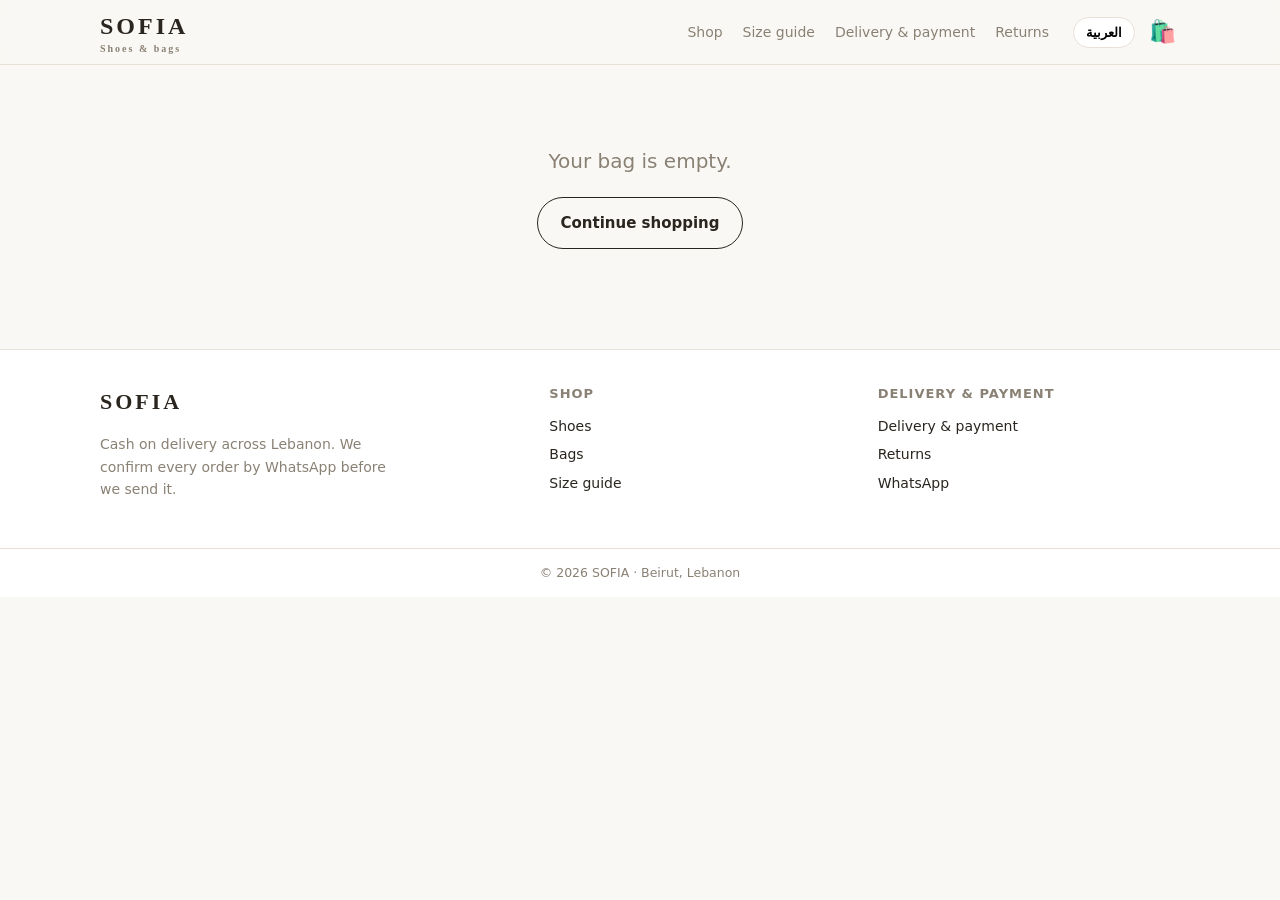
==== cart.html @ d4a5d2b3 "Build bilingual SOFIA storefront (EN/AR, COD + WhatsApp) Static, no-build storefront generated from " ====
<!doctype html>
<html lang="en" dir="ltr">
<head>
  <meta charset="utf-8">
  <meta name="viewport" content="width=device-width, initial-scale=1">
  <title>Cart · SOFIA</title>
  <meta name="description" content="SOFIA — shoes & bags. Cash on delivery across Lebanon.">
  <link rel="icon" href="data:image/svg+xml,<svg xmlns='http://www.w3.org/2000/svg' viewBox='0 0 32 32'><text y='26' font-size='26'>🛍️</text></svg>">
  <link rel="stylesheet" href="assets/site.css">
</head>
<body data-page="cart" data-root="">
  <div data-site-head></div>
  <main id="app"></main>
  <div data-site-foot></div>
  <script src="assets/site.js"></script>
  <script src="assets/content.js"></script>
  <script src="assets/pages.js"></script>
</body>
</html>
---- assets/site.css ----
/* ---- SOFIA storefront — shared styles ------------------------------------ */
:root {
  --bg: #faf8f4;
  --panel: #ffffff;
  --ink: #2a251f;
  --muted: #8a8175;
  --line: #e7e0d6;
  --accent: #6e1e2c;      /* burgundy — from the locked colour list */
  --accent-ink: #ffffff;
  --gold: #c9a227;
  --ok: #2e6b4f;
  --warn: #b3202c;
  --radius: 14px;
  --shadow: 0 8px 30px rgba(42, 37, 31, 0.08);
  --wrap: 1120px;
  --serif: Georgia, "Times New Roman", serif;
  --sans: system-ui, -apple-system, "Segoe UI", Roboto, "Helvetica Neue", Arial, sans-serif;
}
:root[lang="ar"] { --serif: "Segoe UI", Tahoma, Arial, sans-serif; }

* { box-sizing: border-box; }
html, body { margin: 0; }
body {
  background: var(--bg);
  color: var(--ink);
  font-family: var(--sans);
  line-height: 1.6;
  -webkit-font-smoothing: antialiased;
}
img { display: block; max-width: 100%; }
a { color: inherit; }
[hidden] { display: none !important; }

.wrap { max-width: var(--wrap); margin: 0 auto; padding: 0 20px; }
h1, h2, h3 { font-family: var(--serif); font-weight: 600; line-height: 1.2; }
.muted { color: var(--muted); }
.center { text-align: center; }

/* ---- buttons ------------------------------------------------------------- */
.btn {
  display: inline-flex; align-items: center; justify-content: center; gap: 8px;
  border: 1px solid var(--ink); background: var(--ink); color: #fff;
  padding: 13px 22px; border-radius: 999px; font-size: 15px; font-weight: 600;
  cursor: pointer; text-decoration: none; transition: transform .06s ease, opacity .15s ease;
}
.btn:hover { opacity: .9; }
.btn:active { transform: translateY(1px); }
.btn[disabled] { opacity: .4; cursor: not-allowed; }
.btn--ghost { background: transparent; color: var(--ink); }
.btn--accent { background: var(--accent); border-color: var(--accent); color: var(--accent-ink); }
.btn--wa { background: #25d366; border-color: #25d366; color: #05391b; }
.btn--block { width: 100%; }

/* ---- header -------------------------------------------------------------- */
.site-head {
  position: sticky; top: 0; z-index: 40;
  background: rgba(250, 248, 244, .92); backdrop-filter: blur(8px);
  border-bottom: 1px solid var(--line);
}
.site-head__row { display: flex; align-items: center; gap: 18px; height: 64px; }
.brand { font-family: var(--serif); font-size: 24px; letter-spacing: 3px; text-decoration: none; font-weight: 600; }
.brand small { display: block; font-size: 10px; letter-spacing: 2px; color: var(--muted); margin-top: -4px; }
.nav { display: flex; gap: 20px; margin-inline-start: auto; align-items: center; }
.nav a { text-decoration: none; font-size: 14px; color: var(--muted); }
.nav a:hover, .nav a[aria-current="page"] { color: var(--ink); }
.head-tools { display: flex; align-items: center; gap: 10px; margin-inline-start: 6px; }
.lang-toggle {
  border: 1px solid var(--line); background: var(--panel); border-radius: 999px;
  padding: 7px 12px; font-size: 13px; cursor: pointer; font-weight: 600;
}
.cart-link { position: relative; text-decoration: none; font-size: 22px; line-height: 1; padding: 4px; }
.cart-count {
  position: absolute; top: -6px; inset-inline-end: -8px; min-width: 18px; height: 18px;
  background: var(--accent); color: #fff; border-radius: 999px; font-size: 11px; font-weight: 700;
  display: grid; place-items: center; padding: 0 5px; font-family: var(--sans);
}
.menu-btn { display: none; border: 1px solid var(--line); background: var(--panel); border-radius: 10px; padding: 8px 10px; cursor: pointer; }

/* ---- hero ---------------------------------------------------------------- */
.hero { padding: 56px 0 40px; }
.hero__inner { display: grid; gap: 10px; max-width: 640px; }
.hero h1 { font-size: clamp(30px, 5vw, 46px); margin: 0; }
.hero p { font-size: 18px; color: var(--muted); margin: 0; }
.pill-row { display: flex; flex-wrap: wrap; gap: 8px; margin-top: 10px; }
.pill { border: 1px solid var(--line); background: var(--panel); border-radius: 999px; padding: 6px 12px; font-size: 12.5px; color: var(--muted); }

/* ---- product grid -------------------------------------------------------- */
.section-title { display: flex; align-items: baseline; justify-content: space-between; margin: 26px 0 16px; }
.section-title h2 { font-size: 22px; margin: 0; }
.grid { display: grid; grid-template-columns: repeat(auto-fill, minmax(220px, 1fr)); gap: 22px; }
.card { background: var(--panel); border: 1px solid var(--line); border-radius: var(--radius); overflow: hidden; text-decoration: none; color: inherit; display: flex; flex-direction: column; transition: box-shadow .18s ease, transform .18s ease; }
.card:hover { box-shadow: var(--shadow); transform: translateY(-3px); }
.card__media { aspect-ratio: 1/1; background: #f0ece4; }
.card__body { padding: 14px 16px 18px; display: grid; gap: 4px; }
.card__type { font-size: 12px; color: var(--muted); text-transform: uppercase; letter-spacing: 1px; }
.card__title { font-family: var(--serif); font-size: 18px; }
.card__foot { display: flex; align-items: center; justify-content: space-between; margin-top: 6px; }
.price { font-weight: 700; }
.price del { color: var(--muted); font-weight: 400; margin-inline-end: 6px; }
.swatches { display: flex; gap: 5px; }
.dot { width: 15px; height: 15px; border-radius: 999px; border: 1px solid rgba(0,0,0,.2); }
.badge-soldout { font-size: 11px; color: var(--warn); font-weight: 700; text-transform: uppercase; letter-spacing: .5px; }

/* ---- product page -------------------------------------------------------- */
.pdp { display: grid; grid-template-columns: 1.1fr 1fr; gap: 40px; padding: 30px 0 60px; align-items: start; }
.gallery { display: grid; gap: 12px; }
.gallery__main { aspect-ratio: 1/1; background: var(--panel); border: 1px solid var(--line); border-radius: var(--radius); overflow: hidden; }
.gallery__thumbs { display: flex; gap: 10px; flex-wrap: wrap; }
.thumb { width: 66px; height: 66px; border-radius: 10px; overflow: hidden; border: 1px solid var(--line); background: var(--panel); cursor: pointer; padding: 0; }
.thumb[aria-current="true"] { border-color: var(--ink); box-shadow: 0 0 0 2px var(--ink); }
.pdp__title { font-size: 30px; margin: 0 0 4px; }
.pdp__price { font-size: 22px; font-weight: 700; margin: 6px 0 14px; }
.opt-group { margin: 16px 0; }
.opt-group__label { font-size: 13px; font-weight: 700; text-transform: uppercase; letter-spacing: 1px; margin-bottom: 8px; display: flex; gap: 8px; align-items: baseline; }
.opt-group__value { color: var(--muted); font-weight: 500; text-transform: none; letter-spacing: 0; }
.opt-swatches { display: flex; gap: 10px; }
.opt-swatch { width: 38px; height: 38px; border-radius: 999px; border: 1px solid rgba(0,0,0,.25); cursor: pointer; position: relative; }
.opt-swatch[aria-pressed="true"] { box-shadow: 0 0 0 2px var(--bg), 0 0 0 4px var(--ink); }
.size-grid { display: flex; flex-wrap: wrap; gap: 8px; }
.size-btn { min-width: 48px; padding: 10px 8px; border: 1px solid var(--line); background: var(--panel); border-radius: 10px; cursor: pointer; font-size: 15px; font-weight: 600; position: relative; }
.size-btn[aria-pressed="true"] { border-color: var(--ink); background: var(--ink); color: #fff; }
.size-btn[disabled] { color: var(--muted); cursor: not-allowed; text-decoration: line-through; opacity: .6; }
.size-btn small { display: block; font-size: 10px; font-weight: 500; color: var(--gold); text-decoration: none; }
.size-btn[aria-pressed="true"] small { color: #f3d98c; }
.stock-line { font-size: 13.5px; margin: 10px 0 4px; min-height: 20px; }
.stock-line.in { color: var(--ok); }
.stock-line.low { color: var(--gold); }
.stock-line.out { color: var(--warn); }
.pdp__actions { display: flex; gap: 10px; margin: 16px 0; }
.spec { border-top: 1px solid var(--line); margin-top: 22px; padding-top: 16px; }
.spec dl { display: grid; grid-template-columns: auto 1fr; gap: 6px 18px; margin: 0; font-size: 14.5px; }
.spec dt { color: var(--muted); }
.spec dd { margin: 0; }
.link-inline { color: var(--accent); text-decoration: underline; cursor: pointer; }

/* ---- content pages ------------------------------------------------------- */
.doc { max-width: 760px; padding: 30px 0 60px; }
.doc h1 { font-size: 32px; margin: 8px 0 6px; }
.doc h2 { font-size: 21px; margin: 30px 0 8px; }
.doc p, .doc li { font-size: 16px; }
.doc table { width: 100%; border-collapse: collapse; margin: 14px 0; font-size: 15px; }
.doc th, .doc td { border: 1px solid var(--line); padding: 9px 12px; text-align: start; }
.doc th { background: var(--panel); font-weight: 700; }
.doc .note { background: var(--panel); border: 1px solid var(--line); border-inline-start: 3px solid var(--accent); border-radius: 10px; padding: 12px 16px; margin: 16px 0; font-size: 14.5px; }
.steps { counter-reset: s; list-style: none; padding: 0; }
.steps li { counter-increment: s; position: relative; padding-inline-start: 40px; margin: 10px 0; }
.steps li::before { content: counter(s); position: absolute; inset-inline-start: 0; top: 0; width: 26px; height: 26px; background: var(--accent); color: #fff; border-radius: 999px; display: grid; place-items: center; font-size: 13px; font-weight: 700; }

/* ---- cart ---------------------------------------------------------------- */
.cart-wrap { display: grid; grid-template-columns: 1.4fr .9fr; gap: 30px; padding: 30px 0 60px; align-items: start; }
.cart-item { display: grid; grid-template-columns: 84px 1fr auto; gap: 14px; align-items: center; padding: 14px 0; border-bottom: 1px solid var(--line); }
.cart-item__media { width: 84px; height: 84px; border-radius: 10px; overflow: hidden; border: 1px solid var(--line); background: var(--panel); }
.cart-item__meta { font-size: 13px; color: var(--muted); }
.qty { display: inline-flex; align-items: center; border: 1px solid var(--line); border-radius: 999px; overflow: hidden; }
.qty button { border: 0; background: var(--panel); width: 32px; height: 32px; font-size: 17px; cursor: pointer; }
.qty span { min-width: 30px; text-align: center; font-weight: 600; }
.remove { background: none; border: 0; color: var(--muted); cursor: pointer; font-size: 13px; text-decoration: underline; }
.summary { background: var(--panel); border: 1px solid var(--line); border-radius: var(--radius); padding: 20px; position: sticky; top: 84px; }
.summary__row { display: flex; justify-content: space-between; margin: 8px 0; font-size: 15px; }
.summary__row--total { font-size: 19px; font-weight: 700; border-top: 1px solid var(--line); padding-top: 12px; margin-top: 12px; }
.empty { text-align: center; padding: 60px 0; color: var(--muted); }

/* ---- toast --------------------------------------------------------------- */
.toast {
  position: fixed; inset-block-end: 22px; inset-inline: 0; margin: auto; width: max-content; max-width: 90vw;
  background: var(--ink); color: #fff; padding: 12px 20px; border-radius: 999px; font-size: 14px;
  box-shadow: var(--shadow); opacity: 0; transform: translateY(10px); transition: .2s ease; pointer-events: none; z-index: 60;
}
.toast.show { opacity: 1; transform: translateY(0); }

/* ---- footer -------------------------------------------------------------- */
.site-foot { border-top: 1px solid var(--line); background: var(--panel); margin-top: 40px; }
.site-foot .wrap { padding: 34px 20px; display: grid; grid-template-columns: 1.4fr 1fr 1fr; gap: 26px; }
.site-foot h4 { font-family: var(--sans); font-size: 13px; text-transform: uppercase; letter-spacing: 1px; color: var(--muted); margin: 0 0 10px; }
.site-foot a { display: block; text-decoration: none; color: var(--ink); font-size: 14px; margin: 6px 0; }
.site-foot a:hover { color: var(--accent); }
.foot-note { border-top: 1px solid var(--line); padding: 14px 0; font-size: 12.5px; color: var(--muted); text-align: center; }

/* ---- responsive ---------------------------------------------------------- */
@media (max-width: 860px) {
  .pdp, .cart-wrap { grid-template-columns: 1fr; }
  .site-foot .wrap { grid-template-columns: 1fr 1fr; }
  .nav { display: none; position: absolute; top: 64px; inset-inline: 0; flex-direction: column; background: var(--panel); border-bottom: 1px solid var(--line); padding: 12px 20px; gap: 4px; }
  .nav.open { display: flex; }
  .nav a { padding: 8px 0; font-size: 16px; }
  .menu-btn { display: inline-flex; margin-inline-start: auto; }
  .nav { margin-inline-start: 0; }
  .summary { position: static; }
}
@media (max-width: 460px) { .site-foot .wrap { grid-template-columns: 1fr; } }
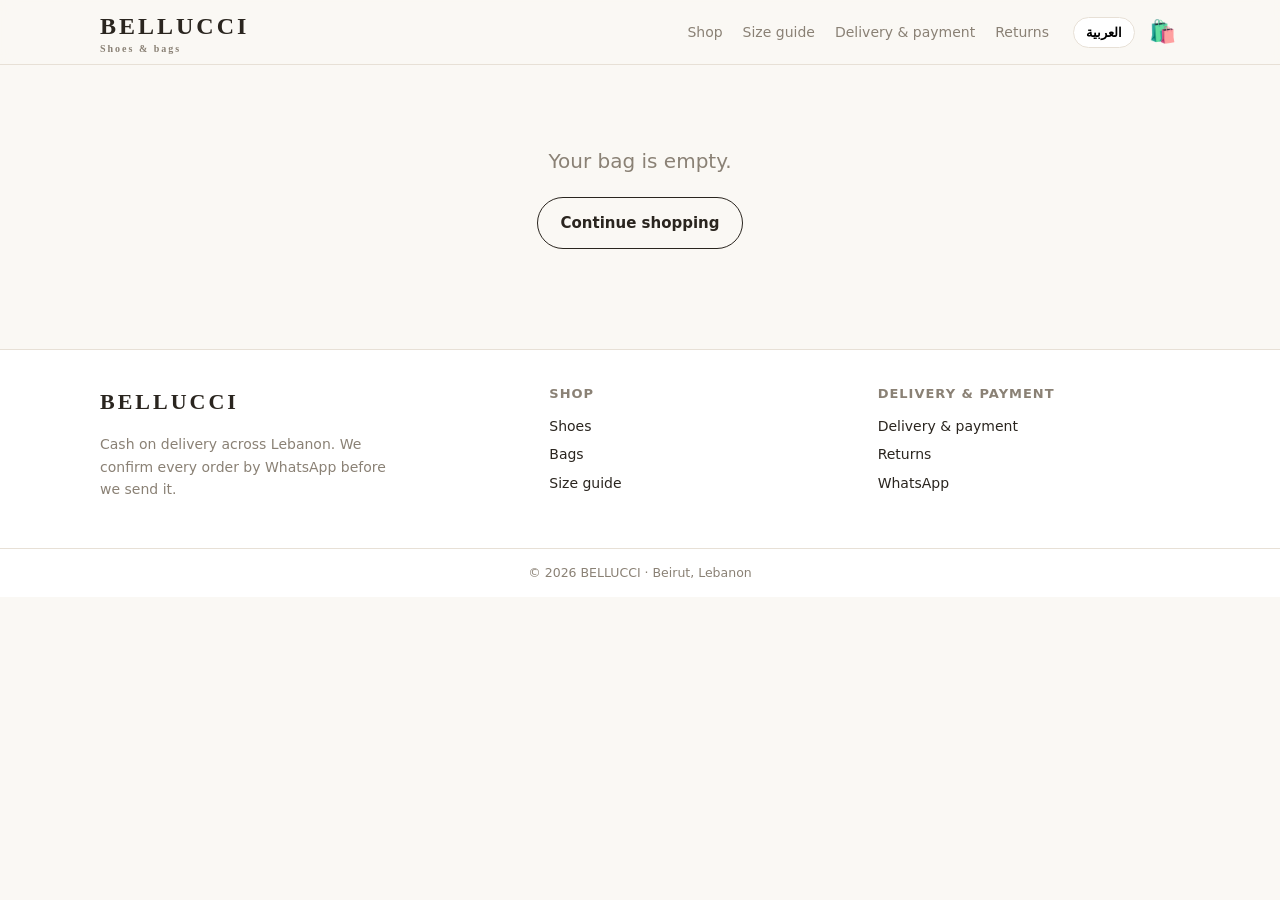
==== commit b50bd708: "Rename storefront brand to BELLUCCI Update the shop name from SOFIA to BELLUCCI everywhere it is use" ====
--- a/cart.html
+++ b/cart.html
@@ -3,8 +3,8 @@
 <head>
   <meta charset="utf-8">
   <meta name="viewport" content="width=device-width, initial-scale=1">
-  <title>Cart · SOFIA</title>
-  <meta name="description" content="SOFIA — shoes & bags. Cash on delivery across Lebanon.">
+  <title>Cart · BELLUCCI</title>
+  <meta name="description" content="BELLUCCI — shoes & bags. Cash on delivery across Lebanon.">
   <link rel="icon" href="data:image/svg+xml,<svg xmlns='http://www.w3.org/2000/svg' viewBox='0 0 32 32'><text y='26' font-size='26'>🛍️</text></svg>">
   <link rel="stylesheet" href="assets/site.css">
 </head>
--- a/assets/site.css
+++ b/assets/site.css
@@ -1,4 +1,4 @@
-/* ---- SOFIA storefront — shared styles ------------------------------------ */
+/* ---- BELLUCCI storefront — shared styles ------------------------------------ */
 :root {
   --bg: #faf8f4;
   --panel: #ffffff;
@@ -83,6 +83,21 @@
 .hero p { font-size: 18px; color: var(--muted); margin: 0; }
 .pill-row { display: flex; flex-wrap: wrap; gap: 8px; margin-top: 10px; }
 .pill { border: 1px solid var(--line); background: var(--panel); border-radius: 999px; padding: 6px 12px; font-size: 12.5px; color: var(--muted); }
+
+/* ---- filters ------------------------------------------------------------- */
+.filters { display: flex; flex-wrap: wrap; align-items: center; gap: 10px 22px; padding: 18px 0 6px; border-bottom: 1px solid var(--line); }
+.filter-group { display: flex; align-items: center; gap: 8px; flex-wrap: wrap; }
+.filter-label { font-size: 12px; text-transform: uppercase; letter-spacing: 1px; color: var(--muted); font-weight: 700; }
+.chip { border: 1px solid var(--line); background: var(--panel); color: var(--ink); border-radius: 999px; padding: 7px 14px; font-size: 13.5px; cursor: pointer; font-weight: 600; transition: .12s ease; }
+.chip:hover { border-color: var(--ink); }
+.chip[aria-pressed="true"] { background: var(--ink); color: #fff; border-color: var(--ink); }
+.chip-dot { display: inline-flex; align-items: center; gap: 7px; border: 1px solid var(--line); background: var(--panel); color: var(--ink); border-radius: 999px; padding: 5px 12px 5px 6px; font-size: 13.5px; cursor: pointer; font-weight: 600; transition: .12s ease; }
+.chip-dot:hover { border-color: var(--ink); }
+.chip-dot .dot { width: 16px; height: 16px; }
+.chip-dot[aria-pressed="true"] { border-color: var(--ink); box-shadow: 0 0 0 1px var(--ink) inset; }
+.chip-dot[aria-pressed="true"]::after { content: "✓"; font-size: 12px; margin-inline-start: 2px; }
+.filters .clear { margin-inline-start: auto; background: none; border: 0; color: var(--accent); cursor: pointer; font-size: 13.5px; text-decoration: underline; }
+.results-line { color: var(--muted); font-size: 13.5px; margin: 14px 0 0; }
 
 /* ---- product grid -------------------------------------------------------- */
 .section-title { display: flex; align-items: baseline; justify-content: space-between; margin: 26px 0 16px; }
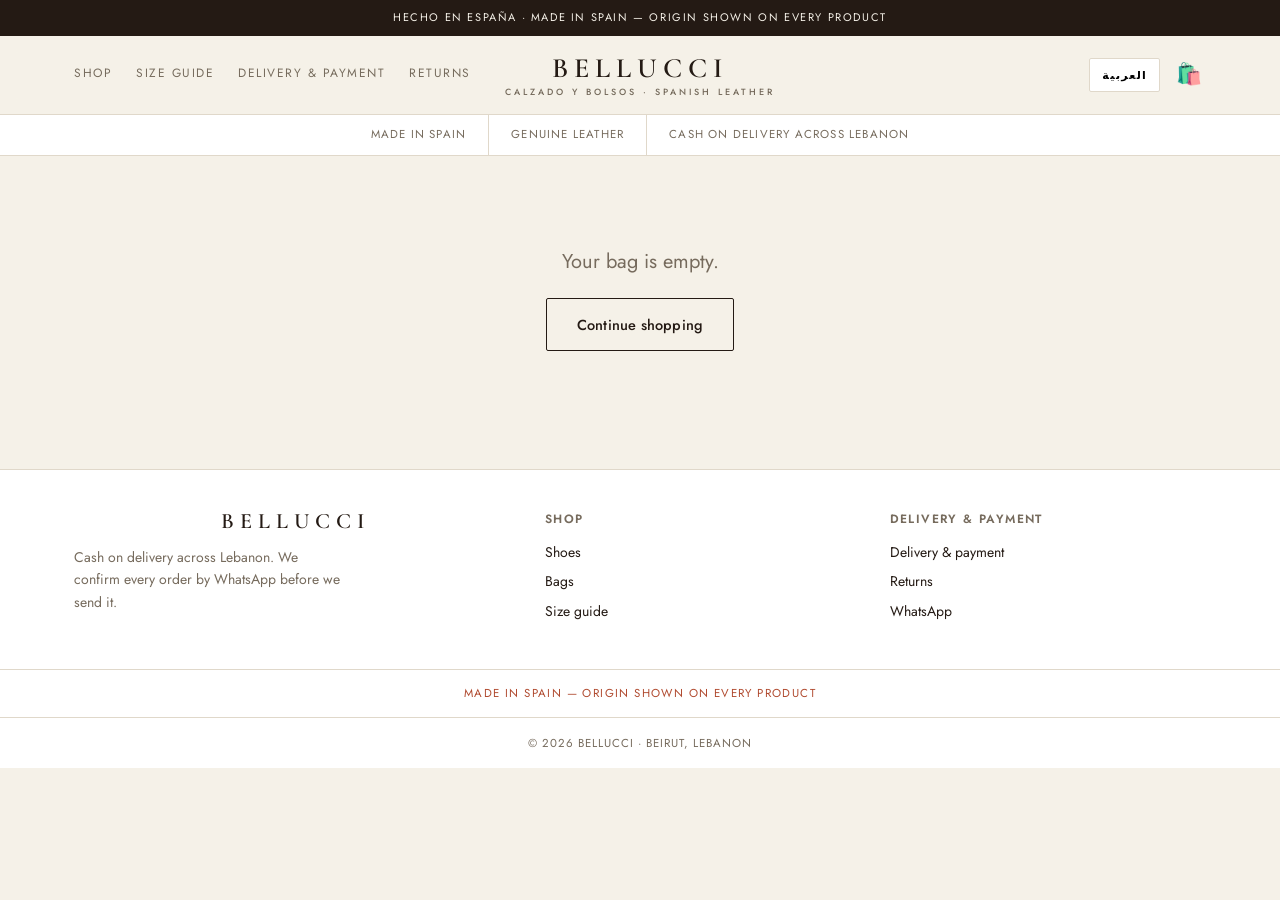
==== commit 1005117c: "Re-skin BELLUCCI as "Made in Spain" Implements the Spain design brief without a rebuild — same struc" ====
--- a/cart.html
+++ b/cart.html
@@ -4,7 +4,7 @@
   <meta charset="utf-8">
   <meta name="viewport" content="width=device-width, initial-scale=1">
   <title>Cart · BELLUCCI</title>
-  <meta name="description" content="BELLUCCI — shoes & bags. Cash on delivery across Lebanon.">
+  <meta name="description" content="BELLUCCI — Spanish-made leather shoes &amp; bags. Origin shown on every product. Cash on delivery across Lebanon.">
   <link rel="icon" href="data:image/svg+xml,<svg xmlns='http://www.w3.org/2000/svg' viewBox='0 0 32 32'><text y='26' font-size='26'>🛍️</text></svg>">
   <link rel="stylesheet" href="assets/site.css">
 </head>
--- a/assets/site.css
+++ b/assets/site.css
@@ -1,20 +1,26 @@
-/* ---- BELLUCCI storefront — shared styles ------------------------------------ */
+@import url('https://fonts.googleapis.com/css2?family=Cormorant+Garamond:ital,wght@0,400;0,500;0,600;1,400&family=Jost:wght@300;400;500;600&display=swap');
+/* ---- BELLUCCI storefront — shared styles ---------------------------------- *
+ * "Made in Spain": Cormorant Garamond display + Jost grotesque, a warm
+ * Mediterranean plaster palette with terracotta as the one accent, olive as
+ * a quiet secondary, and ochre for decoration only. Sharp editorial corners.  */
 :root {
-  --bg: #faf8f4;
+  --bg: #f5f1e8;          /* lime-washed plaster */
   --panel: #ffffff;
-  --ink: #2a251f;
-  --muted: #8a8175;
-  --line: #e7e0d6;
-  --accent: #6e1e2c;      /* burgundy — from the locked colour list */
+  --ink: #241a14;         /* warm dark brown-black */
+  --muted: #766b5d;       /* AA on --bg (4.6:1) */
+  --line: #e0d8ca;        /* hairline */
+  --accent: #b04a2f;      /* terracotta — the one accent (4.8:1 on --bg) */
+  --olive: #4a5b36;       /* secondary: in-stock, quiet detail */
+  --ochre: #c08a2e;       /* decorative only — fails contrast as text */
   --accent-ink: #ffffff;
-  --gold: #c9a227;
-  --ok: #2e6b4f;
-  --warn: #b3202c;
-  --radius: 14px;
-  --shadow: 0 8px 30px rgba(42, 37, 31, 0.08);
-  --wrap: 1120px;
-  --serif: Georgia, "Times New Roman", serif;
-  --sans: system-ui, -apple-system, "Segoe UI", Roboto, "Helvetica Neue", Arial, sans-serif;
+  --gold: #c08a2e;        /* alias of ochre for small ornament */
+  --ok: #4a5b36;
+  --warn: #a3312b;
+  --radius: 2px;
+  --shadow: 0 12px 34px rgba(36, 26, 20, 0.10);
+  --wrap: 1180px;
+  --serif: "Cormorant Garamond", "Garamond", "Times New Roman", serif;
+  --sans: "Jost", system-ui, -apple-system, "Segoe UI", Roboto, Arial, sans-serif;
 }
 :root[lang="ar"] { --serif: "Segoe UI", Tahoma, Arial, sans-serif; }
 
@@ -24,182 +30,235 @@
   background: var(--bg);
   color: var(--ink);
   font-family: var(--sans);
+  font-weight: 400;
   line-height: 1.6;
   -webkit-font-smoothing: antialiased;
 }
 img { display: block; max-width: 100%; }
+.card__media img, .gallery__main img, .cart-item__media img, .thumb img { width: 100%; height: 100%; object-fit: cover; }
 a { color: inherit; }
 [hidden] { display: none !important; }
 
-.wrap { max-width: var(--wrap); margin: 0 auto; padding: 0 20px; }
-h1, h2, h3 { font-family: var(--serif); font-weight: 600; line-height: 1.2; }
+.wrap { max-width: var(--wrap); margin: 0 auto; padding: 0 24px; }
+h1, h2, h3 { font-family: var(--serif); font-weight: 600; line-height: 1.1; text-wrap: balance; }
 .muted { color: var(--muted); }
 .center { text-align: center; }
 
-/* ---- buttons ------------------------------------------------------------- */
+/* ---- buttons — rectangular, uppercase ------------------------------------ */
 .btn {
   display: inline-flex; align-items: center; justify-content: center; gap: 8px;
   border: 1px solid var(--ink); background: var(--ink); color: #fff;
-  padding: 13px 22px; border-radius: 999px; font-size: 15px; font-weight: 600;
-  cursor: pointer; text-decoration: none; transition: transform .06s ease, opacity .15s ease;
-}
-.btn:hover { opacity: .9; }
-.btn:active { transform: translateY(1px); }
-.btn[disabled] { opacity: .4; cursor: not-allowed; }
+  padding: 14px 30px; border-radius: var(--radius);
+  font-family: var(--sans); font-size: 14.5px; font-weight: 500;
+  letter-spacing: .2px;
+  cursor: pointer; text-decoration: none; transition: background .18s ease, color .18s ease, transform .12s ease, opacity .15s ease;
+}
+.btn:hover { opacity: .9; transform: translateY(-1px); }
+.btn:active { transform: translateY(0); }
+.btn[disabled] { opacity: .35; cursor: not-allowed; }
 .btn--ghost { background: transparent; color: var(--ink); }
-.btn--accent { background: var(--accent); border-color: var(--accent); color: var(--accent-ink); }
-.btn--wa { background: #25d366; border-color: #25d366; color: #05391b; }
+.btn--ghost:hover { background: var(--ink); color: #fff; opacity: 1; }
+.btn--accent { background: var(--ink); border-color: var(--ink); color: var(--accent-ink); }
+.btn--wa { background: #1f5e3a; border-color: #1f5e3a; color: #fff; }
 .btn--block { width: 100%; }
-
-/* ---- header -------------------------------------------------------------- */
-.site-head {
-  position: sticky; top: 0; z-index: 40;
-  background: rgba(250, 248, 244, .92); backdrop-filter: blur(8px);
-  border-bottom: 1px solid var(--line);
-}
-.site-head__row { display: flex; align-items: center; gap: 18px; height: 64px; }
-.brand { font-family: var(--serif); font-size: 24px; letter-spacing: 3px; text-decoration: none; font-weight: 600; }
-.brand small { display: block; font-size: 10px; letter-spacing: 2px; color: var(--muted); margin-top: -4px; }
-.nav { display: flex; gap: 20px; margin-inline-start: auto; align-items: center; }
-.nav a { text-decoration: none; font-size: 14px; color: var(--muted); }
-.nav a:hover, .nav a[aria-current="page"] { color: var(--ink); }
-.head-tools { display: flex; align-items: center; gap: 10px; margin-inline-start: 6px; }
+:focus-visible { outline: 2px solid var(--accent); outline-offset: 2px; }
+
+/* ---- header (3 bands: origin strip · brand bar · proof strip) ------------ */
+.origin-strip { background: var(--ink); color: var(--bg); text-align: center; font-family: var(--sans); font-size: 11px; font-weight: 400; letter-spacing: 1.6px; text-transform: uppercase; padding: 9px 16px; }
+.brand-bar { position: sticky; top: 0; z-index: 40; background: rgba(245, 241, 232, .93); backdrop-filter: blur(8px); border-bottom: 1px solid var(--line); }
+.brand-bar__row { display: grid; grid-template-columns: 1fr auto 1fr; align-items: center; gap: 16px; height: 78px; }
+.brand-bar .nav { grid-column: 1; justify-self: start; }
+.brand-bar .brand { grid-column: 2; justify-self: center; }
+.brand-bar .head-tools { grid-column: 3; justify-self: end; }
+.brand { font-family: var(--serif); font-size: 28px; font-weight: 600; letter-spacing: 6px; text-decoration: none; line-height: 1; color: var(--ink); text-align: center; }
+.brand small { display: block; font-family: var(--sans); font-size: 9px; font-weight: 500; letter-spacing: 3px; text-transform: uppercase; color: var(--muted); margin-top: 5px; }
+.nav { display: flex; gap: 24px; align-items: center; }
+.nav a { text-decoration: none; font-size: 12px; text-transform: uppercase; letter-spacing: 1.5px; color: var(--muted); padding-bottom: 2px; border-bottom: 1.5px solid transparent; transition: color .15s ease, border-color .15s ease; }
+.nav a:hover, .nav a[aria-current="page"] { color: var(--ink); border-color: var(--accent); }
+.head-tools { display: flex; align-items: center; gap: 12px; }
 .lang-toggle {
-  border: 1px solid var(--line); background: var(--panel); border-radius: 999px;
-  padding: 7px 12px; font-size: 13px; cursor: pointer; font-weight: 600;
-}
-.cart-link { position: relative; text-decoration: none; font-size: 22px; line-height: 1; padding: 4px; }
+  border: 1px solid var(--line); background: var(--panel); border-radius: var(--radius);
+  padding: 8px 12px; font-family: var(--sans); font-size: 11px; font-weight: 600;
+  text-transform: uppercase; letter-spacing: 1.2px; cursor: pointer;
+}
+.lang-toggle:hover { border-color: var(--ink); }
+.cart-link { position: relative; text-decoration: none; font-size: 21px; line-height: 1; padding: 4px; }
 .cart-count {
   position: absolute; top: -6px; inset-inline-end: -8px; min-width: 18px; height: 18px;
-  background: var(--accent); color: #fff; border-radius: 999px; font-size: 11px; font-weight: 700;
+  background: var(--ochre); color: #241a14; border-radius: 999px; font-size: 11px; font-weight: 700;
   display: grid; place-items: center; padding: 0 5px; font-family: var(--sans);
 }
-.menu-btn { display: none; border: 1px solid var(--line); background: var(--panel); border-radius: 10px; padding: 8px 10px; cursor: pointer; }
+.menu-btn { display: none; border: 1px solid var(--line); background: var(--panel); border-radius: var(--radius); padding: 8px 10px; cursor: pointer; }
+.proof-strip { background: var(--panel); border-bottom: 1px solid var(--line); }
+.proof-strip__row { display: flex; justify-content: center; align-items: stretch; height: 40px; }
+.proof-strip span { display: inline-flex; align-items: center; padding: 0 22px; font-family: var(--sans); font-size: 11.5px; text-transform: uppercase; letter-spacing: 1.2px; color: var(--muted); border-inline-start: 1px solid var(--line); }
+.proof-strip span:first-child { border-inline-start: 0; }
 
 /* ---- hero ---------------------------------------------------------------- */
-.hero { padding: 56px 0 40px; }
-.hero__inner { display: grid; gap: 10px; max-width: 640px; }
-.hero h1 { font-size: clamp(30px, 5vw, 46px); margin: 0; }
-.hero p { font-size: 18px; color: var(--muted); margin: 0; }
-.pill-row { display: flex; flex-wrap: wrap; gap: 8px; margin-top: 10px; }
-.pill { border: 1px solid var(--line); background: var(--panel); border-radius: 999px; padding: 6px 12px; font-size: 12.5px; color: var(--muted); }
+.hero { padding: 96px 0 56px; }
+.hero__inner { display: grid; gap: 16px; max-width: 680px; }
+.hero__eyebrow { font-family: var(--sans); font-size: 12px; font-weight: 600; text-transform: uppercase; letter-spacing: 3px; color: var(--accent); margin: 0; }
+.hero h1 { font-size: clamp(38px, 6vw, 62px); margin: 0; font-weight: 500; }
+.hero h1 em { font-style: italic; font-weight: 500; }
+.hero p { font-size: 17px; color: var(--muted); margin: 0; max-width: 52ch; }
+.hero__cta { display: flex; flex-wrap: wrap; gap: 12px; margin-top: 4px; }
+.pill-row { display: flex; flex-wrap: wrap; gap: 8px; margin-top: 8px; }
+.pill { border: 1px solid var(--line); background: transparent; border-radius: var(--radius); padding: 6px 12px; font-size: 11.5px; text-transform: uppercase; letter-spacing: .8px; color: var(--muted); }
 
 /* ---- filters ------------------------------------------------------------- */
-.filters { display: flex; flex-wrap: wrap; align-items: center; gap: 10px 22px; padding: 18px 0 6px; border-bottom: 1px solid var(--line); }
+.filters { display: flex; flex-wrap: wrap; align-items: center; gap: 10px 22px; padding: 20px 0 8px; border-bottom: 1px solid var(--line); }
 .filter-group { display: flex; align-items: center; gap: 8px; flex-wrap: wrap; }
-.filter-label { font-size: 12px; text-transform: uppercase; letter-spacing: 1px; color: var(--muted); font-weight: 700; }
-.chip { border: 1px solid var(--line); background: var(--panel); color: var(--ink); border-radius: 999px; padding: 7px 14px; font-size: 13.5px; cursor: pointer; font-weight: 600; transition: .12s ease; }
+.filter-label { font-size: 11px; text-transform: uppercase; letter-spacing: 1.4px; color: var(--muted); font-weight: 600; }
+.chip { border: 1px solid var(--line); background: var(--panel); color: var(--ink); border-radius: var(--radius); padding: 7px 14px; font-size: 12px; text-transform: uppercase; letter-spacing: .6px; cursor: pointer; font-weight: 500; transition: .12s ease; }
 .chip:hover { border-color: var(--ink); }
 .chip[aria-pressed="true"] { background: var(--ink); color: #fff; border-color: var(--ink); }
-.chip-dot { display: inline-flex; align-items: center; gap: 7px; border: 1px solid var(--line); background: var(--panel); color: var(--ink); border-radius: 999px; padding: 5px 12px 5px 6px; font-size: 13.5px; cursor: pointer; font-weight: 600; transition: .12s ease; }
+.chip-dot { display: inline-flex; align-items: center; gap: 7px; border: 1px solid var(--line); background: var(--panel); color: var(--ink); border-radius: var(--radius); padding: 6px 12px 6px 7px; font-size: 12px; text-transform: uppercase; letter-spacing: .6px; cursor: pointer; font-weight: 500; transition: .12s ease; }
 .chip-dot:hover { border-color: var(--ink); }
-.chip-dot .dot { width: 16px; height: 16px; }
+.chip-dot .dot { width: 15px; height: 15px; }
 .chip-dot[aria-pressed="true"] { border-color: var(--ink); box-shadow: 0 0 0 1px var(--ink) inset; }
 .chip-dot[aria-pressed="true"]::after { content: "✓"; font-size: 12px; margin-inline-start: 2px; }
-.filters .clear { margin-inline-start: auto; background: none; border: 0; color: var(--accent); cursor: pointer; font-size: 13.5px; text-decoration: underline; }
-.results-line { color: var(--muted); font-size: 13.5px; margin: 14px 0 0; }
+.filters .clear { margin-inline-start: auto; background: none; border: 0; color: var(--accent); cursor: pointer; font-size: 12px; text-transform: uppercase; letter-spacing: .8px; text-decoration: underline; text-underline-offset: 3px; }
+.results-line { color: var(--muted); font-size: 12px; text-transform: uppercase; letter-spacing: 1px; margin: 16px 0 0; }
+/* filter dropdowns (category / colour) */
+.dd { position: relative; }
+.dd__btn { list-style: none; cursor: pointer; display: inline-flex; align-items: center; gap: 10px; border: 1px solid var(--line); background: var(--panel); border-radius: var(--radius); padding: 8px 13px; font-family: var(--sans); font-size: 13px; font-weight: 500; min-width: 130px; }
+.dd__btn::-webkit-details-marker { display: none; }
+.dd__btn::marker { content: ""; }
+.dd__btn:hover { border-color: var(--ink); }
+.dd__btn .cur { margin-inline-end: auto; }
+.dd__caret { font-size: 10px; color: var(--muted); transition: transform .15s ease; }
+.dd[open] .dd__caret { transform: rotate(180deg); }
+.dd__panel { position: absolute; z-index: 30; margin-top: 6px; min-width: 100%; width: max-content; max-width: 240px; max-height: 300px; overflow-y: auto; background: var(--panel); border: 1px solid var(--ink); border-radius: var(--radius); box-shadow: var(--shadow); padding: 6px; display: grid; gap: 1px; }
+.dd__opt { display: flex; align-items: center; gap: 9px; width: 100%; text-align: start; border: 0; background: none; cursor: pointer; padding: 8px 10px; font-family: var(--sans); font-size: 13.5px; color: var(--ink); border-radius: var(--radius); }
+.dd__opt:hover { background: rgba(27,23,18,.05); }
+.dd__opt[aria-selected="true"], .dd__opt[aria-checked="true"] { font-weight: 600; }
+.dd__opt .dot { width: 15px; height: 15px; flex: none; }
+.dd__check { margin-inline-start: auto; color: var(--accent); font-size: 13px; }
 
 /* ---- product grid -------------------------------------------------------- */
-.section-title { display: flex; align-items: baseline; justify-content: space-between; margin: 26px 0 16px; }
-.section-title h2 { font-size: 22px; margin: 0; }
-.grid { display: grid; grid-template-columns: repeat(auto-fill, minmax(220px, 1fr)); gap: 22px; }
-.card { background: var(--panel); border: 1px solid var(--line); border-radius: var(--radius); overflow: hidden; text-decoration: none; color: inherit; display: flex; flex-direction: column; transition: box-shadow .18s ease, transform .18s ease; }
-.card:hover { box-shadow: var(--shadow); transform: translateY(-3px); }
-.card__media { aspect-ratio: 1/1; background: #f0ece4; }
-.card__body { padding: 14px 16px 18px; display: grid; gap: 4px; }
-.card__type { font-size: 12px; color: var(--muted); text-transform: uppercase; letter-spacing: 1px; }
-.card__title { font-family: var(--serif); font-size: 18px; }
-.card__foot { display: flex; align-items: center; justify-content: space-between; margin-top: 6px; }
-.price { font-weight: 700; }
+.section-title { display: flex; align-items: baseline; justify-content: space-between; margin: 30px 0 16px; padding-bottom: 10px; border-bottom: 1px solid var(--line); }
+.section-title h2 { font-size: 25px; margin: 0; }
+.grid { display: grid; grid-template-columns: repeat(auto-fill, minmax(230px, 1fr)); gap: 24px; }
+.card { background: var(--panel); border: 1px solid var(--line); border-radius: var(--radius); overflow: hidden; text-decoration: none; color: inherit; display: flex; flex-direction: column; transition: box-shadow .2s ease, border-color .2s ease, transform .2s ease; }
+.card:hover { box-shadow: var(--shadow); border-color: var(--ink); transform: translateY(-3px); }
+.card__media { aspect-ratio: 4/5; background: #eeeae1; }
+.card__body { padding: 16px 16px 20px; display: grid; gap: 5px; }
+.card__type { font-size: 11px; color: var(--muted); text-transform: uppercase; letter-spacing: 1.4px; }
+.card__title { font-family: var(--serif); font-size: 20px; font-weight: 500; }
+.card__foot { display: flex; align-items: center; justify-content: space-between; margin-top: 8px; }
+.price { font-weight: 500; font-variant-numeric: tabular-nums; }
 .price del { color: var(--muted); font-weight: 400; margin-inline-end: 6px; }
 .swatches { display: flex; gap: 5px; }
-.dot { width: 15px; height: 15px; border-radius: 999px; border: 1px solid rgba(0,0,0,.2); }
-.badge-soldout { font-size: 11px; color: var(--warn); font-weight: 700; text-transform: uppercase; letter-spacing: .5px; }
+.dot { width: 14px; height: 14px; border-radius: 999px; border: 1px solid rgba(0,0,0,.2); }
+.badge-soldout { font-size: 11px; color: var(--warn); font-weight: 600; text-transform: uppercase; letter-spacing: .8px; }
+.origin-tag { align-self: start; font-family: var(--sans); font-size: 10.5px; font-weight: 600; text-transform: uppercase; letter-spacing: .8px; color: var(--muted); }
+.origin-tag--es { color: var(--accent); border: 1px solid var(--accent); border-radius: var(--radius); padding: 2px 7px; }
 
 /* ---- product page -------------------------------------------------------- */
-.pdp { display: grid; grid-template-columns: 1.1fr 1fr; gap: 40px; padding: 30px 0 60px; align-items: start; }
+.pdp { display: grid; grid-template-columns: 1.1fr 1fr; gap: 48px; padding: 34px 0 64px; align-items: start; }
 .gallery { display: grid; gap: 12px; }
-.gallery__main { aspect-ratio: 1/1; background: var(--panel); border: 1px solid var(--line); border-radius: var(--radius); overflow: hidden; }
+.gallery__main { aspect-ratio: 4/5; background: var(--panel); border: 1px solid var(--line); border-radius: var(--radius); overflow: hidden; }
 .gallery__thumbs { display: flex; gap: 10px; flex-wrap: wrap; }
-.thumb { width: 66px; height: 66px; border-radius: 10px; overflow: hidden; border: 1px solid var(--line); background: var(--panel); cursor: pointer; padding: 0; }
-.thumb[aria-current="true"] { border-color: var(--ink); box-shadow: 0 0 0 2px var(--ink); }
-.pdp__title { font-size: 30px; margin: 0 0 4px; }
-.pdp__price { font-size: 22px; font-weight: 700; margin: 6px 0 14px; }
-.opt-group { margin: 16px 0; }
-.opt-group__label { font-size: 13px; font-weight: 700; text-transform: uppercase; letter-spacing: 1px; margin-bottom: 8px; display: flex; gap: 8px; align-items: baseline; }
-.opt-group__value { color: var(--muted); font-weight: 500; text-transform: none; letter-spacing: 0; }
+.thumb { width: 66px; height: 66px; border-radius: var(--radius); overflow: hidden; border: 1px solid var(--line); background: var(--panel); cursor: pointer; padding: 0; }
+.thumb[aria-current="true"] { border-color: var(--ink); box-shadow: 0 0 0 1px var(--ink); }
+.pdp__title { font-size: 36px; margin: 4px 0 6px; font-weight: 400; }
+.pdp__price { font-size: 21px; font-weight: 500; margin: 6px 0 18px; font-variant-numeric: tabular-nums; }
+.opt-group { margin: 18px 0; }
+.opt-group__label { font-size: 12px; font-weight: 600; text-transform: uppercase; letter-spacing: 1.4px; margin-bottom: 9px; display: flex; gap: 8px; align-items: baseline; }
+.opt-group__value { color: var(--muted); font-weight: 400; text-transform: none; letter-spacing: 0; }
 .opt-swatches { display: flex; gap: 10px; }
 .opt-swatch { width: 38px; height: 38px; border-radius: 999px; border: 1px solid rgba(0,0,0,.25); cursor: pointer; position: relative; }
 .opt-swatch[aria-pressed="true"] { box-shadow: 0 0 0 2px var(--bg), 0 0 0 4px var(--ink); }
 .size-grid { display: flex; flex-wrap: wrap; gap: 8px; }
-.size-btn { min-width: 48px; padding: 10px 8px; border: 1px solid var(--line); background: var(--panel); border-radius: 10px; cursor: pointer; font-size: 15px; font-weight: 600; position: relative; }
+.size-btn { min-width: 50px; padding: 11px 8px; border: 1px solid var(--line); background: var(--panel); border-radius: var(--radius); cursor: pointer; font-family: var(--sans); font-size: 14px; font-weight: 500; position: relative; }
+.size-btn:hover:not([disabled]) { border-color: var(--ink); }
 .size-btn[aria-pressed="true"] { border-color: var(--ink); background: var(--ink); color: #fff; }
-.size-btn[disabled] { color: var(--muted); cursor: not-allowed; text-decoration: line-through; opacity: .6; }
-.size-btn small { display: block; font-size: 10px; font-weight: 500; color: var(--gold); text-decoration: none; }
-.size-btn[aria-pressed="true"] small { color: #f3d98c; }
-.stock-line { font-size: 13.5px; margin: 10px 0 4px; min-height: 20px; }
+.size-btn[disabled] { color: var(--muted); cursor: not-allowed; text-decoration: line-through; opacity: .55; }
+.size-btn small { display: block; font-size: 10px; font-weight: 500; color: var(--gold); text-decoration: none; letter-spacing: .3px; }
+.size-btn[aria-pressed="true"] small { color: #d9b877; }
+.stock-line { font-size: 13px; margin: 12px 0 4px; min-height: 20px; text-transform: uppercase; letter-spacing: .8px; }
 .stock-line.in { color: var(--ok); }
 .stock-line.low { color: var(--gold); }
 .stock-line.out { color: var(--warn); }
-.pdp__actions { display: flex; gap: 10px; margin: 16px 0; }
-.spec { border-top: 1px solid var(--line); margin-top: 22px; padding-top: 16px; }
-.spec dl { display: grid; grid-template-columns: auto 1fr; gap: 6px 18px; margin: 0; font-size: 14.5px; }
-.spec dt { color: var(--muted); }
+.pdp__actions { display: flex; gap: 10px; margin: 18px 0; }
+.spec { border-top: 1px solid var(--line); margin-top: 24px; padding-top: 18px; }
+.spec dl { display: grid; grid-template-columns: auto 1fr; gap: 8px 20px; margin: 0; font-size: 14px; }
+.spec dt { color: var(--muted); text-transform: uppercase; letter-spacing: .8px; font-size: 12px; align-self: center; }
 .spec dd { margin: 0; }
-.link-inline { color: var(--accent); text-decoration: underline; cursor: pointer; }
+.link-inline { color: var(--accent); text-decoration: underline; text-underline-offset: 3px; cursor: pointer; }
 
 /* ---- content pages ------------------------------------------------------- */
-.doc { max-width: 760px; padding: 30px 0 60px; }
-.doc h1 { font-size: 32px; margin: 8px 0 6px; }
-.doc h2 { font-size: 21px; margin: 30px 0 8px; }
+.doc { max-width: 760px; padding: 34px 0 64px; }
+.doc h1 { font-size: 38px; margin: 8px 0 6px; }
+.doc h2 { font-size: 23px; margin: 32px 0 8px; }
 .doc p, .doc li { font-size: 16px; }
-.doc table { width: 100%; border-collapse: collapse; margin: 14px 0; font-size: 15px; }
-.doc th, .doc td { border: 1px solid var(--line); padding: 9px 12px; text-align: start; }
-.doc th { background: var(--panel); font-weight: 700; }
-.doc .note { background: var(--panel); border: 1px solid var(--line); border-inline-start: 3px solid var(--accent); border-radius: 10px; padding: 12px 16px; margin: 16px 0; font-size: 14.5px; }
+.doc table { width: 100%; border-collapse: collapse; margin: 16px 0; font-size: 15px; }
+.doc th, .doc td { border: 1px solid var(--line); padding: 10px 12px; text-align: start; }
+.doc th { background: var(--panel); font-family: var(--sans); font-size: 12px; text-transform: uppercase; letter-spacing: 1px; font-weight: 600; }
+.doc td { font-variant-numeric: tabular-nums; }
+.doc .note { background: var(--panel); border: 1px solid var(--line); border-inline-start: 3px solid var(--accent); border-radius: var(--radius); padding: 13px 16px; margin: 18px 0; font-size: 14.5px; }
 .steps { counter-reset: s; list-style: none; padding: 0; }
-.steps li { counter-increment: s; position: relative; padding-inline-start: 40px; margin: 10px 0; }
-.steps li::before { content: counter(s); position: absolute; inset-inline-start: 0; top: 0; width: 26px; height: 26px; background: var(--accent); color: #fff; border-radius: 999px; display: grid; place-items: center; font-size: 13px; font-weight: 700; }
+.steps li { counter-increment: s; position: relative; padding-inline-start: 42px; margin: 11px 0; }
+.steps li::before { content: counter(s); position: absolute; inset-inline-start: 0; top: 0; width: 26px; height: 26px; background: var(--ink); color: #fff; border-radius: 999px; display: grid; place-items: center; font-family: var(--sans); font-size: 13px; font-weight: 600; }
 
 /* ---- cart ---------------------------------------------------------------- */
-.cart-wrap { display: grid; grid-template-columns: 1.4fr .9fr; gap: 30px; padding: 30px 0 60px; align-items: start; }
-.cart-item { display: grid; grid-template-columns: 84px 1fr auto; gap: 14px; align-items: center; padding: 14px 0; border-bottom: 1px solid var(--line); }
-.cart-item__media { width: 84px; height: 84px; border-radius: 10px; overflow: hidden; border: 1px solid var(--line); background: var(--panel); }
+.cart-wrap { display: grid; grid-template-columns: 1.4fr .9fr; gap: 34px; padding: 34px 0 64px; align-items: start; }
+.cart-item { display: grid; grid-template-columns: 84px 1fr auto; gap: 16px; align-items: center; padding: 16px 0; border-bottom: 1px solid var(--line); }
+.cart-item__media { width: 84px; height: 100px; border-radius: var(--radius); overflow: hidden; border: 1px solid var(--line); background: var(--panel); }
 .cart-item__meta { font-size: 13px; color: var(--muted); }
-.qty { display: inline-flex; align-items: center; border: 1px solid var(--line); border-radius: 999px; overflow: hidden; }
+.qty { display: inline-flex; align-items: center; border: 1px solid var(--line); border-radius: var(--radius); overflow: hidden; }
 .qty button { border: 0; background: var(--panel); width: 32px; height: 32px; font-size: 17px; cursor: pointer; }
-.qty span { min-width: 30px; text-align: center; font-weight: 600; }
-.remove { background: none; border: 0; color: var(--muted); cursor: pointer; font-size: 13px; text-decoration: underline; }
-.summary { background: var(--panel); border: 1px solid var(--line); border-radius: var(--radius); padding: 20px; position: sticky; top: 84px; }
-.summary__row { display: flex; justify-content: space-between; margin: 8px 0; font-size: 15px; }
-.summary__row--total { font-size: 19px; font-weight: 700; border-top: 1px solid var(--line); padding-top: 12px; margin-top: 12px; }
-.empty { text-align: center; padding: 60px 0; color: var(--muted); }
+.qty span { min-width: 30px; text-align: center; font-weight: 500; font-variant-numeric: tabular-nums; }
+.remove { background: none; border: 0; color: var(--muted); cursor: pointer; font-size: 12px; text-transform: uppercase; letter-spacing: .6px; text-decoration: underline; text-underline-offset: 3px; }
+.summary { background: var(--panel); border: 1px solid var(--line); border-radius: var(--radius); padding: 24px; position: sticky; top: 92px; }
+.summary__row { display: flex; justify-content: space-between; margin: 9px 0; font-size: 15px; font-variant-numeric: tabular-nums; }
+.summary__row--total { font-size: 20px; font-weight: 500; border-top: 1px solid var(--line); padding-top: 13px; margin-top: 13px; }
+.empty { text-align: center; padding: 70px 0; color: var(--muted); }
 
 /* ---- toast --------------------------------------------------------------- */
 .toast {
-  position: fixed; inset-block-end: 22px; inset-inline: 0; margin: auto; width: max-content; max-width: 90vw;
-  background: var(--ink); color: #fff; padding: 12px 20px; border-radius: 999px; font-size: 14px;
+  position: fixed; inset-block-end: 24px; inset-inline: 0; margin: auto; width: max-content; max-width: 90vw;
+  background: var(--ink); color: #fff; padding: 13px 22px; border-radius: var(--radius); font-size: 12.5px;
+  text-transform: uppercase; letter-spacing: 1.2px;
   box-shadow: var(--shadow); opacity: 0; transform: translateY(10px); transition: .2s ease; pointer-events: none; z-index: 60;
 }
 .toast.show { opacity: 1; transform: translateY(0); }
 
 /* ---- footer -------------------------------------------------------------- */
-.site-foot { border-top: 1px solid var(--line); background: var(--panel); margin-top: 40px; }
-.site-foot .wrap { padding: 34px 20px; display: grid; grid-template-columns: 1.4fr 1fr 1fr; gap: 26px; }
-.site-foot h4 { font-family: var(--sans); font-size: 13px; text-transform: uppercase; letter-spacing: 1px; color: var(--muted); margin: 0 0 10px; }
-.site-foot a { display: block; text-decoration: none; color: var(--ink); font-size: 14px; margin: 6px 0; }
+.site-foot { border-top: 1px solid var(--line); background: var(--panel); margin-top: 48px; }
+.site-foot .wrap { padding: 40px 24px; display: grid; grid-template-columns: 1.4fr 1fr 1fr; gap: 28px; }
+.site-foot h4 { font-family: var(--sans); font-size: 12px; text-transform: uppercase; letter-spacing: 1.4px; color: var(--muted); margin: 0 0 12px; font-weight: 600; }
+.site-foot a { display: block; text-decoration: none; color: var(--ink); font-size: 14px; margin: 7px 0; }
 .site-foot a:hover { color: var(--accent); }
-.foot-note { border-top: 1px solid var(--line); padding: 14px 0; font-size: 12.5px; color: var(--muted); text-align: center; }
+.foot-origin { border-top: 1px solid var(--line); text-align: center; padding: 14px 20px; font-family: var(--sans); font-size: 11.5px; text-transform: uppercase; letter-spacing: 1.4px; color: var(--accent); }
+.foot-note { border-top: 1px solid var(--line); padding: 16px 0; font-size: 11.5px; text-transform: uppercase; letter-spacing: 1px; color: var(--muted); text-align: center; }
+
+/* ---- "Why Spain" --------------------------------------------------------- */
+.why { background: var(--panel); border-top: 1px solid var(--line); border-bottom: 1px solid var(--line); margin-top: 44px; }
+.why .wrap { padding: 56px 24px; }
+.why__head { max-width: 640px; margin-bottom: 30px; }
+.why__eyebrow { font-family: var(--sans); font-size: 12px; font-weight: 600; text-transform: uppercase; letter-spacing: 3px; color: var(--accent); margin: 0 0 8px; }
+.why h2 { font-size: 34px; margin: 0; }
+.why__cols { display: grid; grid-template-columns: repeat(3, 1fr); gap: 36px; }
+.why__col h3 { font-size: 23px; margin: 0 0 8px; }
+.why__col p { font-size: 15px; color: var(--muted); margin: 0; line-height: 1.65; }
+.why__col .placeholder { color: var(--accent); font-style: italic; }
 
 /* ---- responsive ---------------------------------------------------------- */
 @media (max-width: 860px) {
   .pdp, .cart-wrap { grid-template-columns: 1fr; }
   .site-foot .wrap { grid-template-columns: 1fr 1fr; }
-  .nav { display: none; position: absolute; top: 64px; inset-inline: 0; flex-direction: column; background: var(--panel); border-bottom: 1px solid var(--line); padding: 12px 20px; gap: 4px; }
-  .nav.open { display: flex; }
-  .nav a { padding: 8px 0; font-size: 16px; }
-  .menu-btn { display: inline-flex; margin-inline-start: auto; }
-  .nav { margin-inline-start: 0; }
+  .why__cols { grid-template-columns: 1fr; gap: 26px; }
+  .brand-bar__row { display: flex; align-items: center; gap: 12px; height: 64px; }
+  .brand-bar .brand { justify-self: auto; font-size: 24px; letter-spacing: 4px; text-align: start; }
+  .brand-bar .brand small { text-align: start; }
+  .brand-bar .head-tools { margin-inline-start: auto; }
+  .brand-bar .nav { position: absolute; top: 64px; inset-inline: 0; flex-direction: column; background: var(--panel); border-bottom: 1px solid var(--line); padding: 12px 24px; gap: 4px; display: none; }
+  .brand-bar .nav.open { display: flex; }
+  .nav a { padding: 10px 0; font-size: 14px; border-bottom: 0; }
+  .menu-btn { display: inline-flex; }
   .summary { position: static; }
 }
+@media (max-width: 700px) { .proof-strip { display: none; } }
 @media (max-width: 460px) { .site-foot .wrap { grid-template-columns: 1fr; } }
+@media (prefers-reduced-motion: reduce) { * { transition: none !important; scroll-behavior: auto !important; } }
